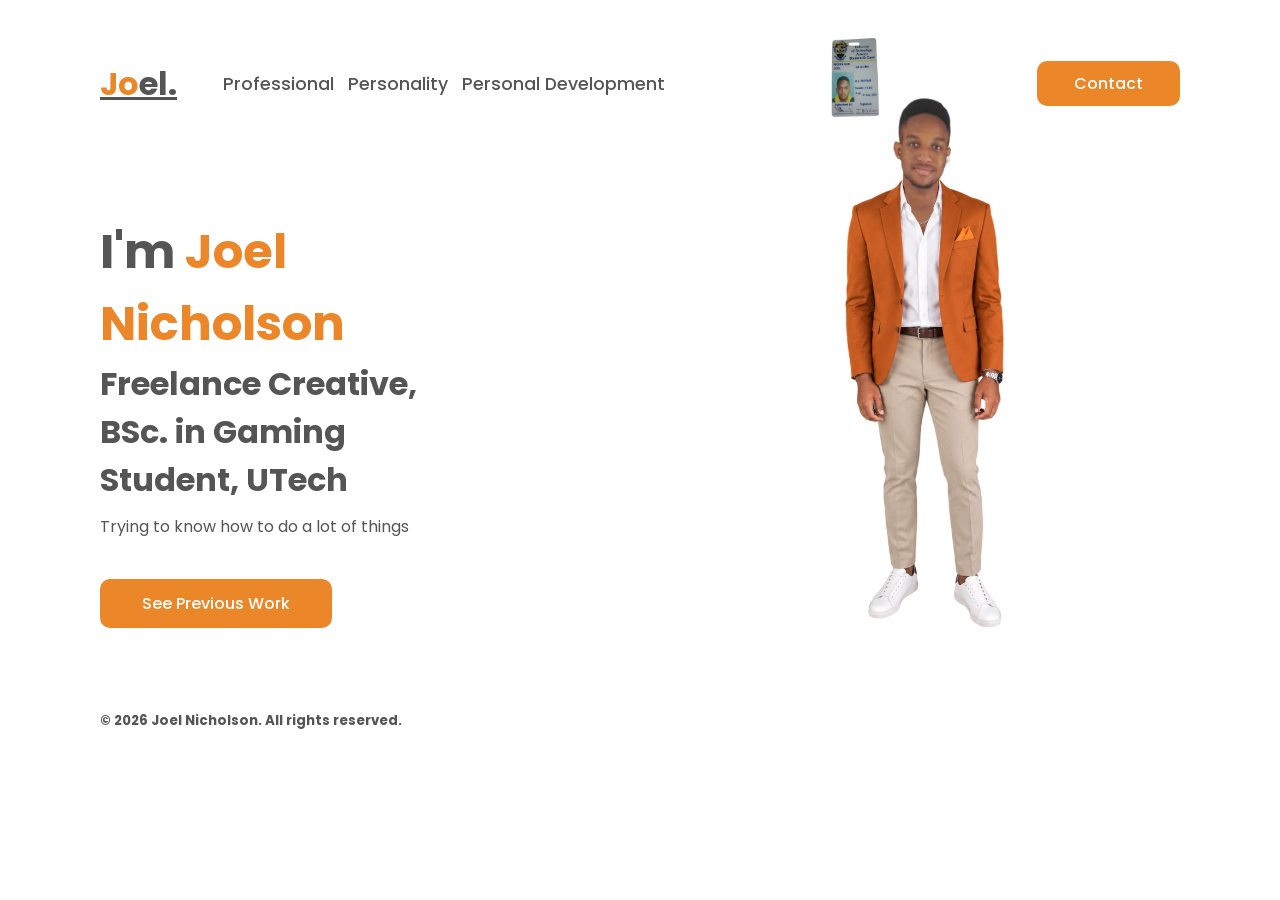
==== Codes/index.html @ 7d13067c "Add files via upload" ====
<!DOCTYPE html>
<html >
<head>
    <meta charset="UTF-8">
    <meta http-equiv="X-UA-Compatible" content="IE=edge">
    <meta name="viewport" content="width=device-width, initial-scale=1.0">
    <title>Joel Nicholson Portfolio</title>
    <link rel="stylesheet" href="https://cdnjs.cloudflare.com/ajax/libs/font-awesome/6.2.0/css/all.min.css">
   <link rel="stylesheet" href="../stylecss/style.css">

</head>
<body link="#555" vlink="orange">
    <header>
      <a href="index.html" target="_self"> <h2 class="name"><span>Jo</span>el.</h2> </a>

      <nav class="navi">
            <a href="Professional.html">Professional</a>
            <a href="Personality.html">Personality</a>
            <a href="PersonalDevelopment.html">Personal Development</a>
        </nav>

<a href="mailto:sbadhika.utech@gmail.com?subject=CIT2011:%20Assignment%201%20-%20Joel%20Nicholson%20-%202405543" target="_blank">
    <img src="../Assets/id.png" alt="My id number" height="100" width="70" /></a>     
        
        <a href="Contact.html" class="contactboxthing">Contact</a> 
       
    </header>
<!-- <br/><br/><br/><br/><br/><br/><br/> -->
<section class="home">
        <div class="content">
            <h2>I'm <span>Joel Nicholson</span></h2>
            <h4>Freelance Creative, <br/> BSc. in Gaming Student, UTech</h4>
            <p>Trying to know how to do a lot of things</p>
            <div class="button">
                <a href="mywork.html">See Previous Work</a>
            </div>
              </div>  
              <img src="../Assets/fullbody.png" alt="Photo of Joel" class="home-img">
    </section>

<footer>

    <left>
       <font color="#555"><b> <p><small>&copy; 2026  <span> Joel Nicholson</span>. All rights reserved.</small></p></b></font>
    </left>
</footer>

</body>
</html>
---- stylecss/style.css ----
@import url('https://fonts.googleapis.com/css2?family=Poppins:wght@300;400;500;600;700;800;900&display=swap');
* {
    margin: 0;
    padding: 0;
    box-sizing: border-box;
    font-family: 'Poppins', sans-serif;

}header {
    position: relative;
    top: 0;
    left: 0;
    width: 100%;
    padding: 30px 100px;
    display: flex;
    justify-content: space-between;
    align-items: center;
    z-index: 100;
  /* border-bottom: 1px solid #eb8729; background: #fff;*/
}
.name {
    font-size: 2em;
    color: #555;
    cursor: default;
}
.name span {
    color: #eb8729;
}
.contactboxthing {
    color: #ffffff;
    text-decoration: none;
    padding: 8px 35px;
    background: #eb8729;
    border-radius: 10px;
    border: 2px solid #eb8729;
    font-weight: 500;
    transition: .3s; 
}
img{
 display: inline-block;       
  transition: transform 0.2s; 
}
img:hover{color: #eb8729;
transform: scale(1.08);}

.navi {
    margin-left: -100px;
}

.navi a {
    font-size: 1.1em;
    color: #555555;
    text-decoration: none;
    margin-right: 10px;
    font-weight: 500;
    transition: .7s;
    display: inline-block;       
  transition: transform 0.2s; 
}
.navi a:hover {
    color: #eb8729;
transform: scale(1.08);

}

.contactboxthing:hover {
    color: #eb8729;
    background: transparent;
}
.home {
    position: relative;
    width: 100%;
    min-height: 0;     
    height: auto;
    display: flex;
    align-items: center;
    padding: 30px 100px;
    justify-content: space-between;
    gap: 300px; 
}
.home-img {
   height: 600px;         
    width: auto;
    max-width: 100%;
    margin-top: -150px;     
    position: relative;
    z-index: 1; 
}
.home-img2 {
   height: 300px;         
    width: auto;
    max-width: 100%;
    margin-top: -10px;     
    position: relative;
    z-index: 1; 
}

.content {
    max-width: 1000px;
    color: #555;
}
.content h2 {
    font-size: 3em;
}
.content h2 span {
    color: #eb8729;
}
.content h4 {
    font-size: 2em;
}
.content h4 span {
    color: #eb8729;
}
.content p {
    padding: 10px 0 40px 0;
}

dt {
    
font-size: 1.5em;
  font-weight: bold;
  color: #eb8729}

dd {
  padding: 10px 0 40px 0
}


.button {
    display: flex;
    flex-wrap: wrap;
    gap: 20px;
   
}
.button a {
    color: #fff;
    text-decoration: none;
    padding: 10px 40px;
    background: #eb8729;
    border-radius: 10px;
    border: 2px solid #eb8729;
    font-weight: 500;
    transition: .3s;
    display: inline-block;
}
.button a:hover {
    color: #eb8729;
    background: transparent;
}
footer{
    position: relative;
    top: 0;
    left: 0;
    width: 100%;
    padding: 30px 100px;
    justify-content: space-between;
    z-index: 100;
  /* border-bottom: 1px solid #eb8729; background: #fff;*/
}


@media (max-width: 1100px) {
    header {
        padding: 15px 20px;
        flex-wrap: wrap;
        justify-content: center;
        gap: 10px;
    }

    .name {
        font-size: 1.5em;
    }

    .navi {
        margin-left: 0;
        width: 100%;
        text-align: center;
        order: 3;
    }

    .navi a {
        display: inline-block;
        font-size: 1em;
        margin: 5px;
    }
        header img {
        height: 60px;
        width: auto;
    }
    .home {
        flex-direction: column;
        text-align: center;
    }
    .home-img {
       height: 300px;
        width: auto;
    }
      footer {
        padding: 20px;
        text-align: center;
    }
}
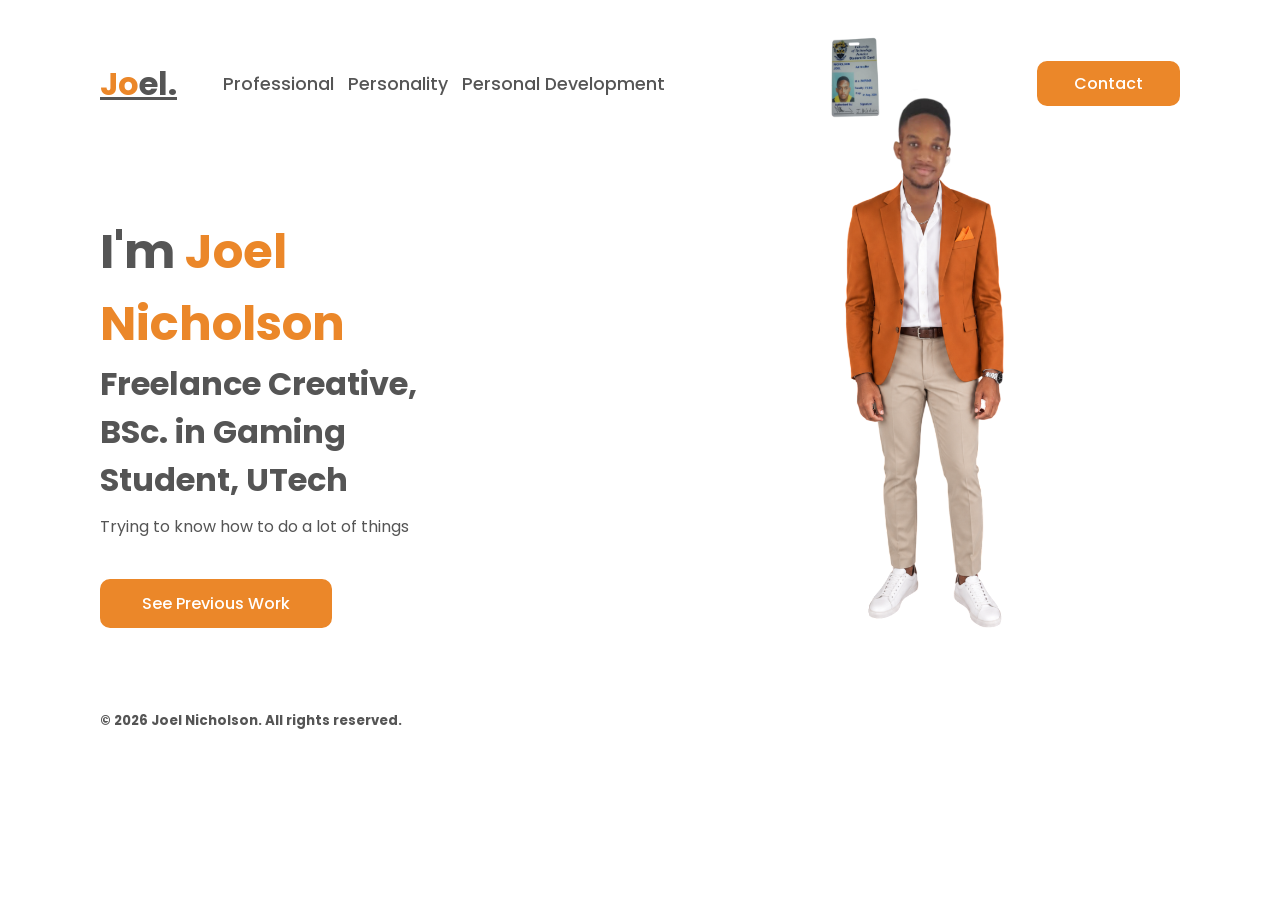
==== commit 403f934b: "Update email address in index.html" ====
--- a/Codes/index.html
+++ b/Codes/index.html
@@ -1,5 +1,5 @@
 <!DOCTYPE html>
-<html >
+<html lang="en">
 <head>
     <meta charset="UTF-8">
     <meta http-equiv="X-UA-Compatible" content="IE=edge">
@@ -19,7 +19,7 @@
             <a href="PersonalDevelopment.html">Personal Development</a>
         </nav>
 
-<a href="mailto:sbadhika.utech@gmail.com?subject=CIT2011:%20Assignment%201%20-%20Joel%20Nicholson%20-%202405543" target="_blank">
+<a href="mailto:schodavarapu@utech.edu.jm?subject=CIT2011:%20Assignment%201%20-%20Joel%20Nicholson%20-%202405543" target="_blank">
     <img src="../Assets/id.png" alt="My id number" height="100" width="70" /></a>     
         
         <a href="Contact.html" class="contactboxthing">Contact</a> 
@@ -40,10 +40,10 @@
 
 <footer>
 
-    <left>
+  
        <font color="#555"><b> <p><small>&copy; 2026  <span> Joel Nicholson</span>. All rights reserved.</small></p></b></font>
-    </left>
+  
 </footer>
 
 </body>
-</html>+</html>
